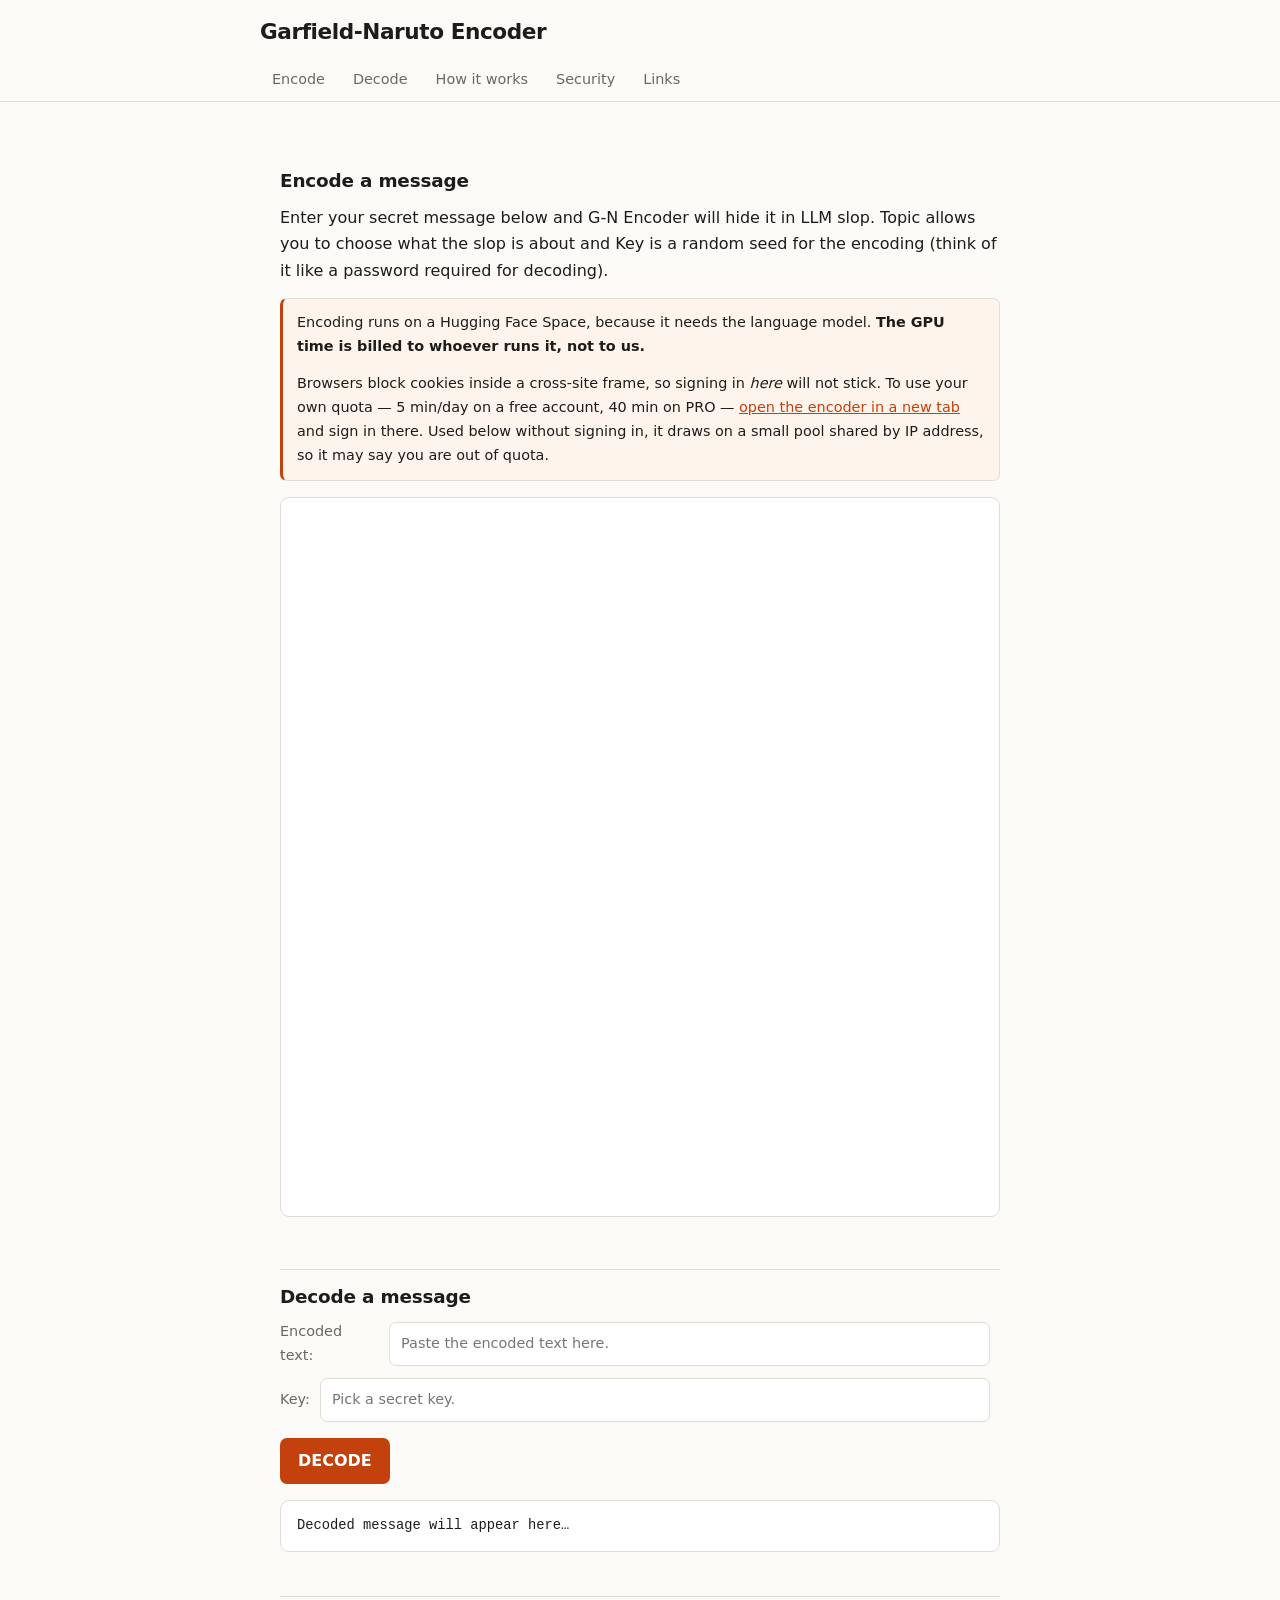
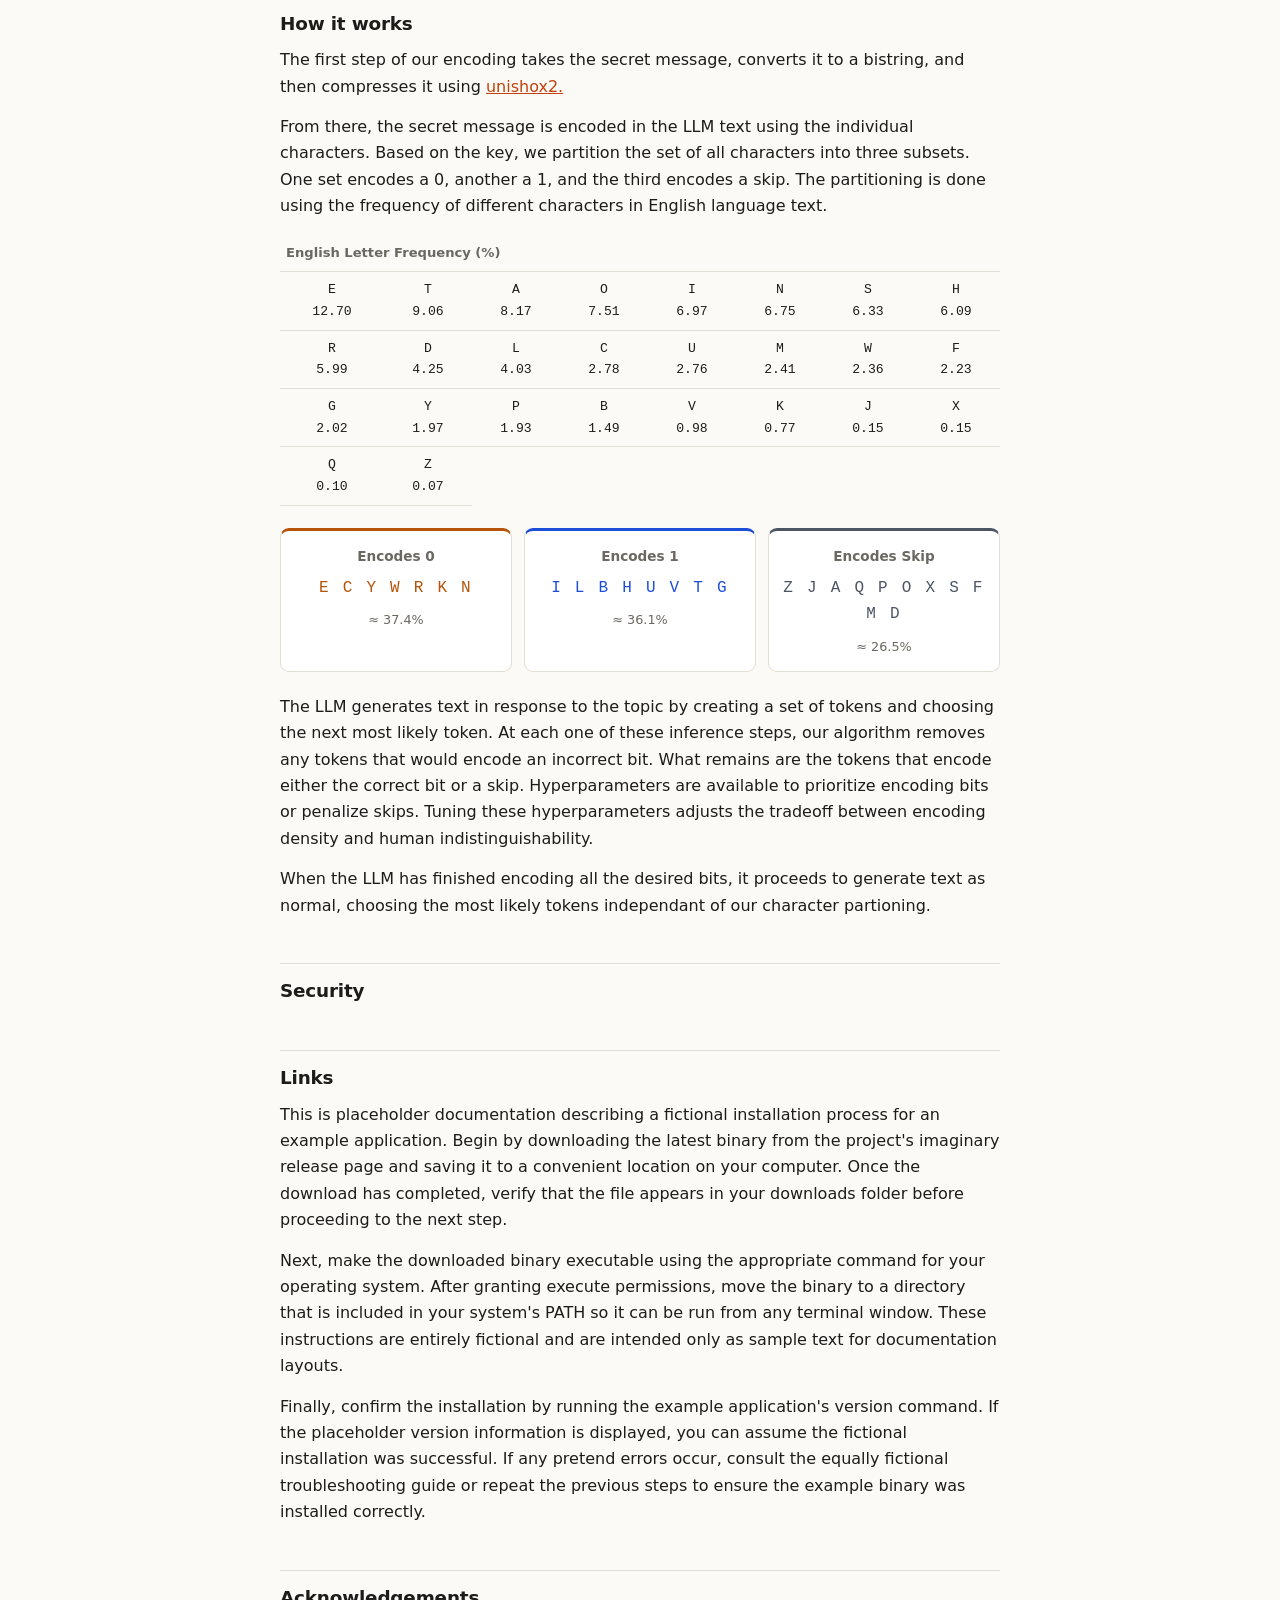
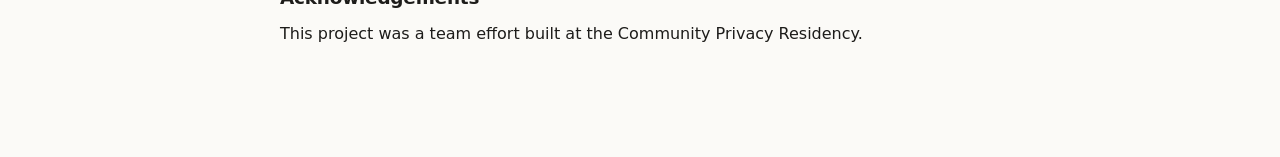
==== index.html @ d8574331 "Make the website deployable as a static site The encode form drove a local helper server on localhos" ====
<!DOCTYPE html>
<html lang="en">
<head>
<meta charset="UTF-8">
<title>Garfield-Naruto Encoder</title>
<link rel="stylesheet" href="style.css">
</head>
<body>

  <div class="fixed-top">
  <h1>Garfield-Naruto Encoder</h1>
  <div class="select-bar">
    <a class="selection" href="index.html#encode_section">Encode</a>
    <a class="selection" href="index.html#decode_section">Decode</a>
    <a class="selection" href="index.html#how_it_works_section">How it works</a>
    <a class="selection" href="index.html#security_section">Security</a>
    <a class="selection" href="index.html#download_section">Links</a>
  </div>
</div>

  <div class="content-column">

    <h2 id="encode_section">Encode a message</h2>
    <p>Enter your secret message below and G-N Encoder will hide it in LLM slop. Topic allows you to choose what the slop is about and Key is a random seed for the encoding (think of it like a password required for decoding).</p>

    <div class="callout">
      <p>Encoding runs on a Hugging&nbsp;Face Space, because it needs the language
      model. <strong>The GPU time is billed to whoever runs it, not to us.</strong></p>
      <p>Browsers block cookies inside a cross-site frame, so signing in <em>here</em>
      will not stick. To use your own quota —&nbsp;5&nbsp;min/day on a free account,
      40&nbsp;min on PRO —&nbsp;<a href="https://huggingface.co/spaces/infiniteviolets/gn-encoder"
      target="_blank" rel="noopener">open the encoder in a new tab</a> and sign in
      there. Used below without signing in, it draws on a small pool shared by IP
      address, so it may say you are out of quota.</p>
    </div>

    <iframe class="space-embed"
            src="https://infiniteviolets-gn-encoder.hf.space"
            title="Garfield-Naruto Encoder"
            frameborder="0"
            allow="clipboard-write"></iframe>

    <h2 id="decode_section">Decode a message</h2>

      <p class="input_label">Encoded text:<input type="text" size=75 placeholder="Paste the encoded text here." id="fencoded" name="Encoded"><br></p>
      <p class="input_label">Key:<input type="text" placeholder="Pick a secret key." id="fdecodekey" name="DecodeKey"><br></p>
    <div class="button_holder">
    <button id="decodeBtn">DECODE</button>
    </div>

    <pre id="decodeOutput">Decoded message will appear here…</pre>

    <h2 id="how_it_works_section">How it works</h2>
    <p>The first step of our encoding takes the secret message, converts it to a bistring, and then compresses it using <a href="https://pypi.org/project/unishox2-py3/">unishox2.</a></p>

    <p>From there, the secret message is encoded in the LLM text using the individual characters. Based on the key, we partition the set of all characters into three subsets. One set encodes a 0, another a 1, and the third encodes a skip. The partitioning is done using the frequency of different characters in English language text.</p>
    <div class="table_holder">
    <table>
    <thead>
        <tr>
            <th colspan="8">English Letter Frequency (%)</th>
        </tr>
    </thead>
    <tbody>
        <tr>
            <td>E<br>12.70</td>
            <td>T<br>9.06</td>
            <td>A<br>8.17</td>
            <td>O<br>7.51</td>
            <td>I<br>6.97</td>
            <td>N<br>6.75</td>
            <td>S<br>6.33</td>
            <td>H<br>6.09</td>
        </tr>
        <tr>
            <td>R<br>5.99</td>
            <td>D<br>4.25</td>
            <td>L<br>4.03</td>
            <td>C<br>2.78</td>
            <td>U<br>2.76</td>
            <td>M<br>2.41</td>
            <td>W<br>2.36</td>
            <td>F<br>2.23</td>
        </tr>
        <tr>
            <td>G<br>2.02</td>
            <td>Y<br>1.97</td>
            <td>P<br>1.93</td>
            <td>B<br>1.49</td>
            <td>V<br>0.98</td>
            <td>K<br>0.77</td>
            <td>J<br>0.15</td>
            <td>X<br>0.15</td>
        </tr>
        <tr>
            <td>Q<br>0.10</td>
            <td>Z<br>0.07</td>
            <td></td>
            <td></td>
            <td></td>
            <td></td>
            <td></td>
            <td></td>
        </tr>
    </tbody>
</table>
</div>

<p></p>
<p></p>
<p></p>

<div class="partitions">
    <div class="group group1">
        <h3>Encodes 0</h3>
        <div class="letters">E C Y W R K N</div>
        <div class="prob">≈ 37.4%</div>
    </div>

    <div class="group group2">
        <h3>Encodes 1</h3>
        <div class="letters">I L B H U V T G</div>
        <div class="prob">≈ 36.1%</div>
    </div>

    <div class="group group3">
        <h3>Encodes Skip</h3>
        <div class="letters">Z J A Q P O X S F M D</div>
        <div class="prob">≈ 26.5%</div>
    </div>
</div>

    <p>The LLM generates text in response to the topic by creating a set of tokens and choosing the next most likely token. At each one of these inference steps, our algorithm removes any tokens that would encode an incorrect bit. What remains are the tokens that encode either the correct bit or a skip. Hyperparameters are available to prioritize encoding bits or penalize skips. Tuning these hyperparameters adjusts the tradeoff between encoding density and human indistinguishability.</p>

    <p>When the LLM has finished encoding all the desired bits, it proceeds to generate text as normal, choosing the most likely tokens independant of our character partioning.</p>

    <h2 id="security_section">Security</h2>
    
    <h2 id="download_section">Links</h2>

    <p>This is placeholder documentation describing a fictional installation process for an example application. Begin by downloading the latest binary from the project's imaginary release page and saving it to a convenient location on your computer. Once the download has completed, verify that the file appears in your downloads folder before proceeding to the next step.</p>

    <p>Next, make the downloaded binary executable using the appropriate command for your operating system. After granting execute permissions, move the binary to a directory that is included in your system's PATH so it can be run from any terminal window. These instructions are entirely fictional and are intended only as sample text for documentation layouts.</p>

    <p>Finally, confirm the installation by running the example application's version command. If the placeholder version information is displayed, you can assume the fictional installation was successful. If any pretend errors occur, consult the equally fictional troubleshooting guide or repeat the previous steps to ensure the example binary was installed correctly.</p>

    <h2>Acknowledgements</h2>

    <p>This project was a team effort built at the Community Privacy Residency.</p>

  </div>
  <!-- unishox2.js is a classic script: it only assigns to module.exports when one
       exists, so in the browser its functions land on window, where script.js
       picks them up. script.js is a module so it can import from decode.js. -->
  <script src="unishox2.js"></script>
  <script src="script.js"></script>


</body>
</html>
---- style.css ----
/* Garfield-Naruto Encoder — the page is served as a static site, so this file
   is the whole design. No build step, no framework. */

:root {
  --bg: #fbfaf7;
  --fg: #1d1c1a;
  --muted: #6b6862;
  --rule: #e2ded6;
  --card: #ffffff;
  --accent: #c2410c;          /* the encoder's yellow/red gradient, muted */
  --accent-soft: #fff4ec;
  --bit0: #b45309;
  --bit1: #1d4ed8;
  --skip: #4b5563;
  --mono: ui-monospace, SFMono-Regular, Menlo, Consolas, monospace;
}

@media (prefers-color-scheme: dark) {
  :root {
    --bg: #171614; --fg: #ece9e3; --muted: #9c978e; --rule: #33302b;
    --card: #201e1b; --accent: #fb923c; --accent-soft: #2a211a;
    --bit0: #fbbf24; --bit1: #93c5fd; --skip: #9ca3af;
  }
}

* { box-sizing: border-box; }

body {
  margin: 0;
  background: var(--bg);
  color: var(--fg);
  font: 16px/1.65 ui-sans-serif, system-ui, -apple-system, "Segoe UI", Helvetica, sans-serif;
  -webkit-font-smoothing: antialiased;
}

/* ---- header ------------------------------------------------------------- */
.fixed-top {
  position: sticky; top: 0; z-index: 10;
  background: color-mix(in srgb, var(--bg) 92%, transparent);
  backdrop-filter: blur(8px);
  border-bottom: 1px solid var(--rule);
  padding: 14px 20px 0;
}
.fixed-top h1 {
  margin: 0 auto; max-width: 760px;
  font-size: 1.35rem; letter-spacing: -0.02em;
}
.select-bar {
  max-width: 760px; margin: 10px auto 0;
  display: flex; flex-wrap: wrap; gap: 4px;
}
.selection {
  color: var(--muted); text-decoration: none;
  font-size: 0.9rem; padding: 8px 12px;
  border-bottom: 2px solid transparent;
}
.selection:hover { color: var(--fg); border-bottom-color: var(--accent); }

/* ---- layout ------------------------------------------------------------- */
.content-column {
  max-width: 760px;
  margin: 0 auto;
  padding: 8px 20px 96px;
}
h2 {
  margin: 44px 0 8px;
  font-size: 1.15rem; letter-spacing: -0.01em;
  padding-top: 12px; border-top: 1px solid var(--rule);
}
h2:first-of-type { border-top: 0; }
p { margin: 0 0 14px; }
a { color: var(--accent); }
code {
  font-family: var(--mono); font-size: 0.88em;
  background: var(--accent-soft); padding: 1px 5px; border-radius: 4px;
}

/* ---- forms -------------------------------------------------------------- */
.input_label {
  display: flex; align-items: center; gap: 10px;
  margin: 0 0 10px;
  font-size: 0.9rem; color: var(--muted);
}
.input_label input {
  flex: 1 1 auto; min-width: 0;
  font: inherit; color: var(--fg);
  background: var(--card);
  border: 1px solid var(--rule); border-radius: 7px;
  padding: 9px 11px;
}
.input_label input[type="number"] { flex: 0 0 90px; }
.input_label input:focus {
  outline: none; border-color: var(--accent);
  box-shadow: 0 0 0 3px var(--accent-soft);
}

.button_holder { display: flex; gap: 10px; margin: 16px 0; }
button {
  font: inherit; font-weight: 550;
  color: #fff; background: var(--accent);
  border: 0; border-radius: 7px; padding: 10px 18px;
  cursor: pointer;
}
button:hover:not(:disabled) { filter: brightness(1.08); }
button:disabled { opacity: 0.45; cursor: not-allowed; }

.status { font-size: 0.83rem; color: var(--muted); }

pre {
  background: var(--card);
  border: 1px solid var(--rule); border-radius: 9px;
  padding: 14px 16px; margin: 0 0 8px;
  font-family: var(--mono); font-size: 0.86rem; line-height: 1.6;
  white-space: pre-wrap; word-break: break-word;
  min-height: 3.5em;
}

/* ---- embedded Space ----------------------------------------------------- */
.space-embed {
  width: 100%; height: 720px;
  border: 1px solid var(--rule); border-radius: 9px;
  background: var(--card);
}
.callout {
  background: var(--accent-soft);
  border: 1px solid var(--rule);
  border-left: 3px solid var(--accent);
  border-radius: 7px;
  padding: 12px 14px; margin: 0 0 16px;
  font-size: 0.9rem;
}
.callout p:last-child { margin-bottom: 0; }

/* ---- letter frequency table --------------------------------------------- */
.table_holder { overflow-x: auto; margin: 0 0 22px; }
table { border-collapse: collapse; width: 100%; font-size: 0.82rem; }
th {
  text-align: left; font-weight: 600; color: var(--muted);
  padding: 8px 6px; border-bottom: 1px solid var(--rule);
}
td {
  padding: 7px 6px; text-align: center;
  border-bottom: 1px solid var(--rule);
  font-family: var(--mono);
}
td:empty { border-bottom: 0; }

/* ---- the three keyed buckets -------------------------------------------- */
.partitions {
  display: grid; gap: 12px; margin: 0 0 22px;
  grid-template-columns: repeat(auto-fit, minmax(190px, 1fr));
}
.group {
  background: var(--card);
  border: 1px solid var(--rule); border-radius: 9px;
  padding: 14px; text-align: center;
}
.group h3 { margin: 0 0 8px; font-size: 0.85rem; color: var(--muted); font-weight: 600; }
.letters { font-family: var(--mono); font-size: 1rem; letter-spacing: 0.14em; }
.prob { margin-top: 8px; font-size: 0.8rem; color: var(--muted); }
.group1 { border-top: 3px solid var(--bit0); }
.group2 { border-top: 3px solid var(--bit1); }
.group3 { border-top: 3px solid var(--skip); }
.group1 .letters { color: var(--bit0); }
.group2 .letters { color: var(--bit1); }
.group3 .letters { color: var(--skip); }

@media (max-width: 620px) {
  .input_label { flex-direction: column; align-items: stretch; gap: 5px; }
  .space-embed { height: 640px; }
}
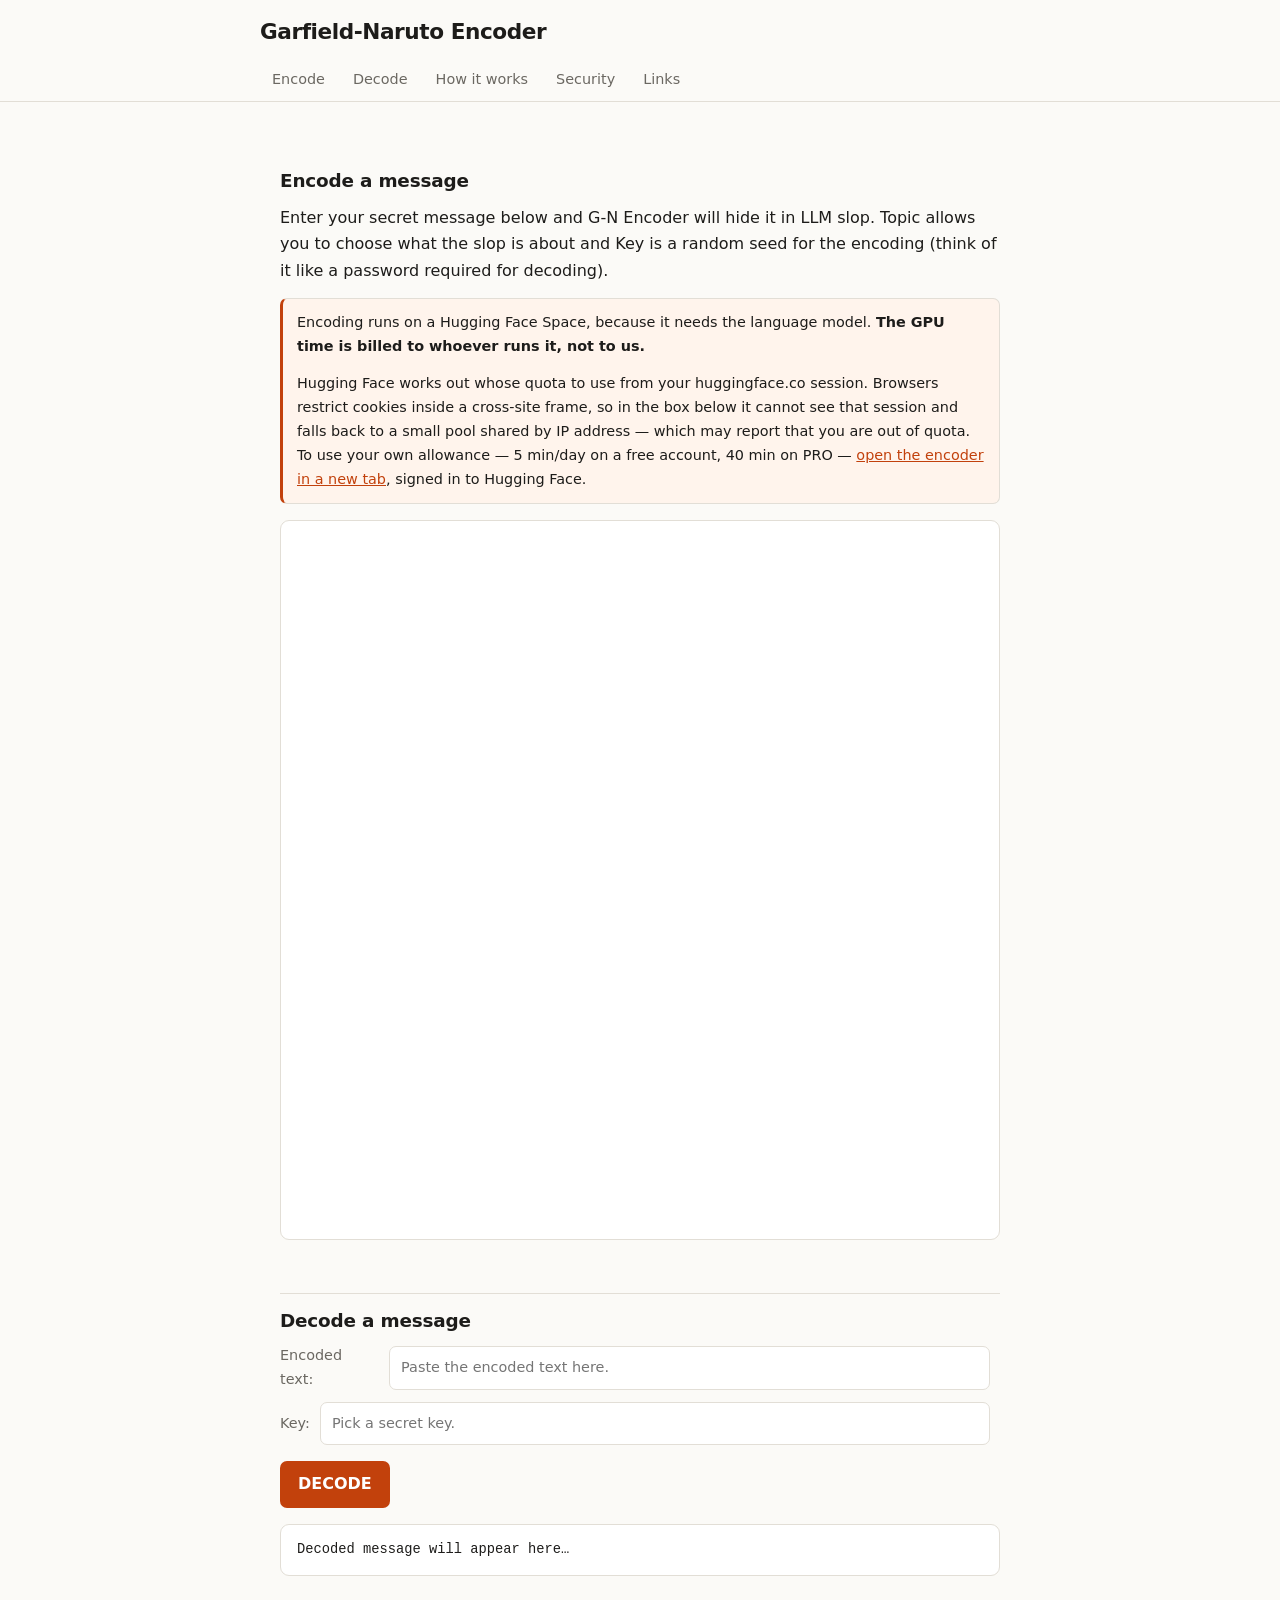
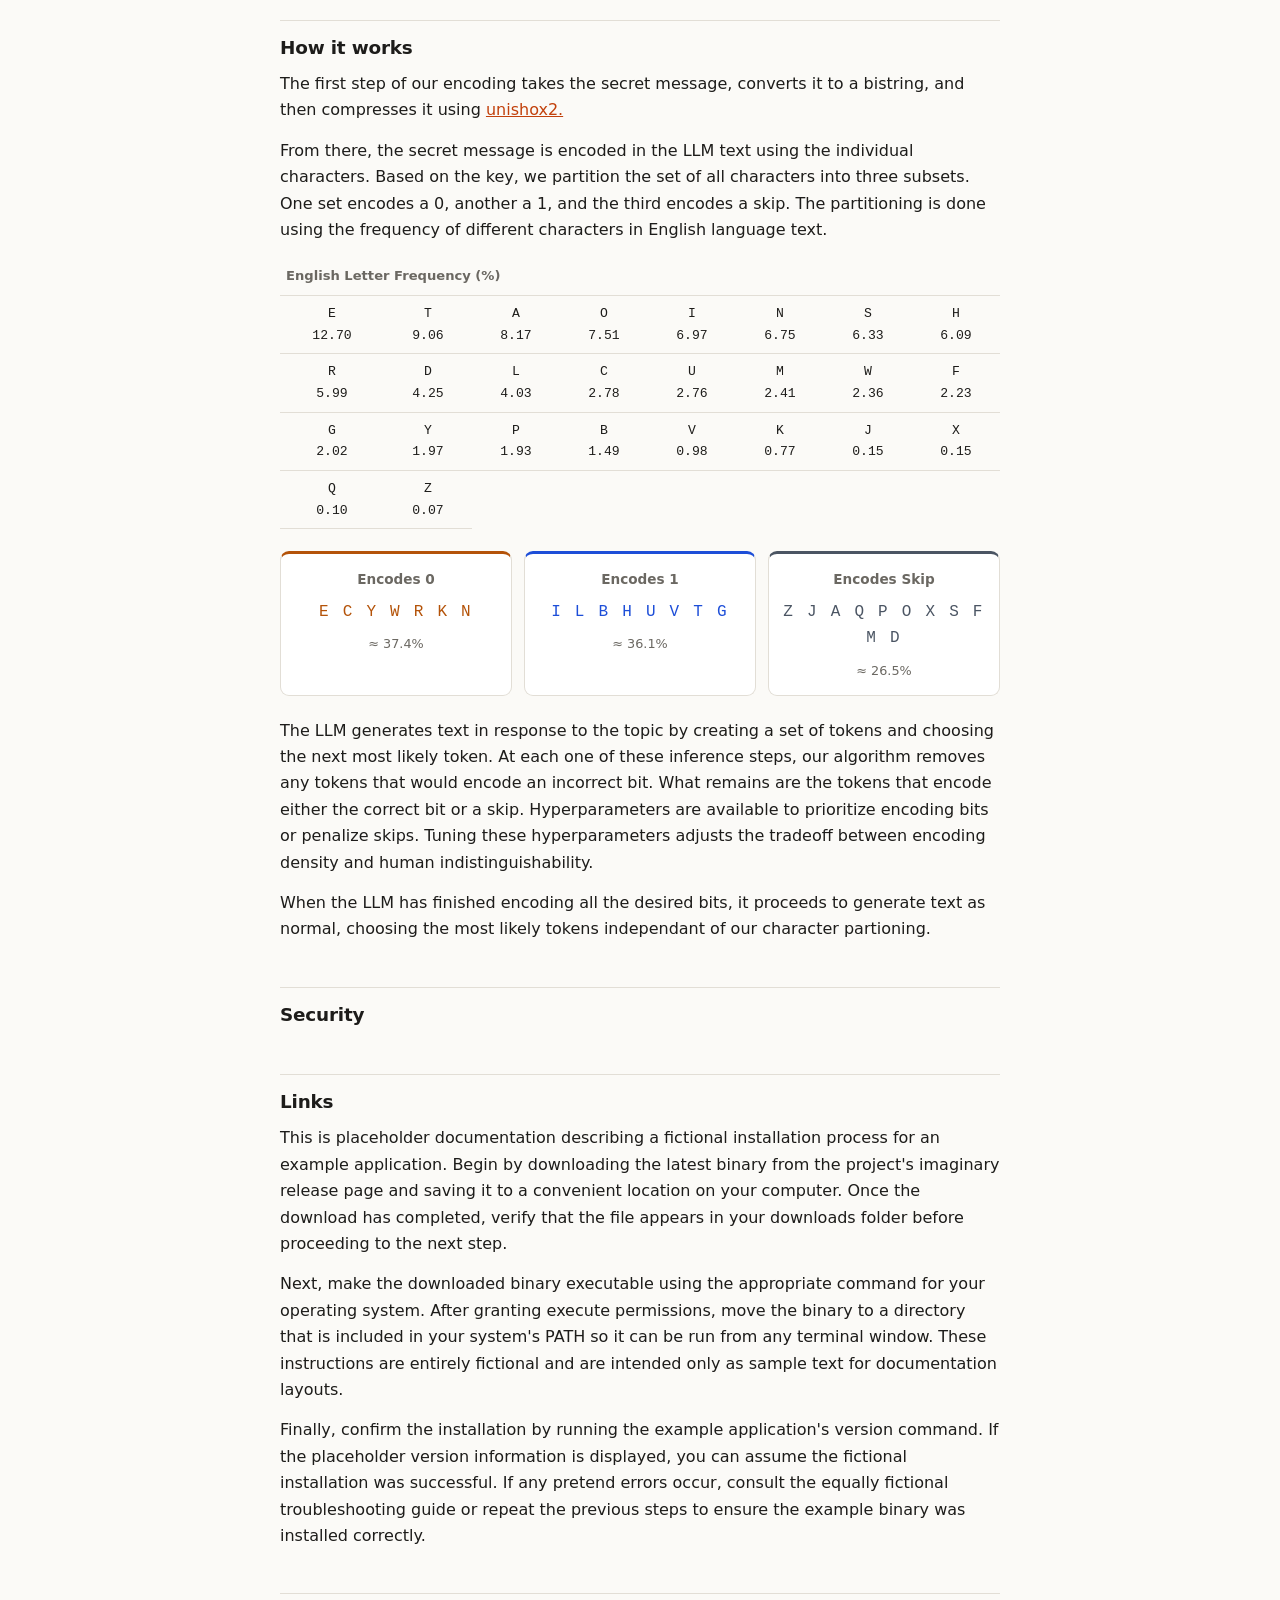
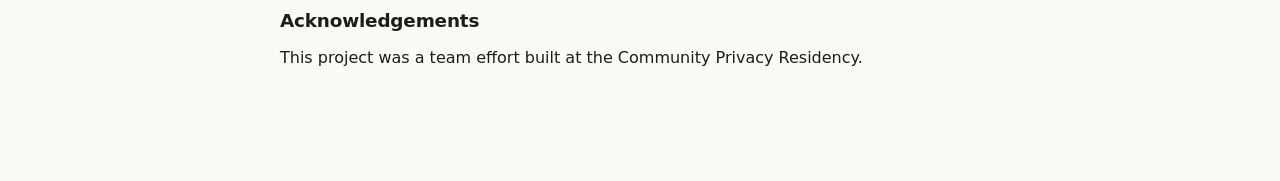
==== commit 43c62f1c: "Drop the Space's sign-in button, and correct what it was claiming ZeroGPU works out whose quota to s" ====
--- a/index.html
+++ b/index.html
@@ -26,12 +26,14 @@
     <div class="callout">
       <p>Encoding runs on a Hugging&nbsp;Face Space, because it needs the language
       model. <strong>The GPU time is billed to whoever runs it, not to us.</strong></p>
-      <p>Browsers block cookies inside a cross-site frame, so signing in <em>here</em>
-      will not stick. To use your own quota —&nbsp;5&nbsp;min/day on a free account,
+      <p>Hugging&nbsp;Face works out whose quota to use from your
+      huggingface.co session. Browsers restrict cookies inside a cross-site
+      frame, so in the box below it cannot see that session and falls back to a
+      small pool shared by IP address —&nbsp;which may report that you are out of
+      quota. To use your own allowance —&nbsp;5&nbsp;min/day on a free account,
       40&nbsp;min on PRO —&nbsp;<a href="https://huggingface.co/spaces/infiniteviolets/gn-encoder"
-      target="_blank" rel="noopener">open the encoder in a new tab</a> and sign in
-      there. Used below without signing in, it draws on a small pool shared by IP
-      address, so it may say you are out of quota.</p>
+      target="_blank" rel="noopener">open the encoder in a new tab</a>, signed in
+      to Hugging&nbsp;Face.</p>
     </div>
 
     <iframe class="space-embed"
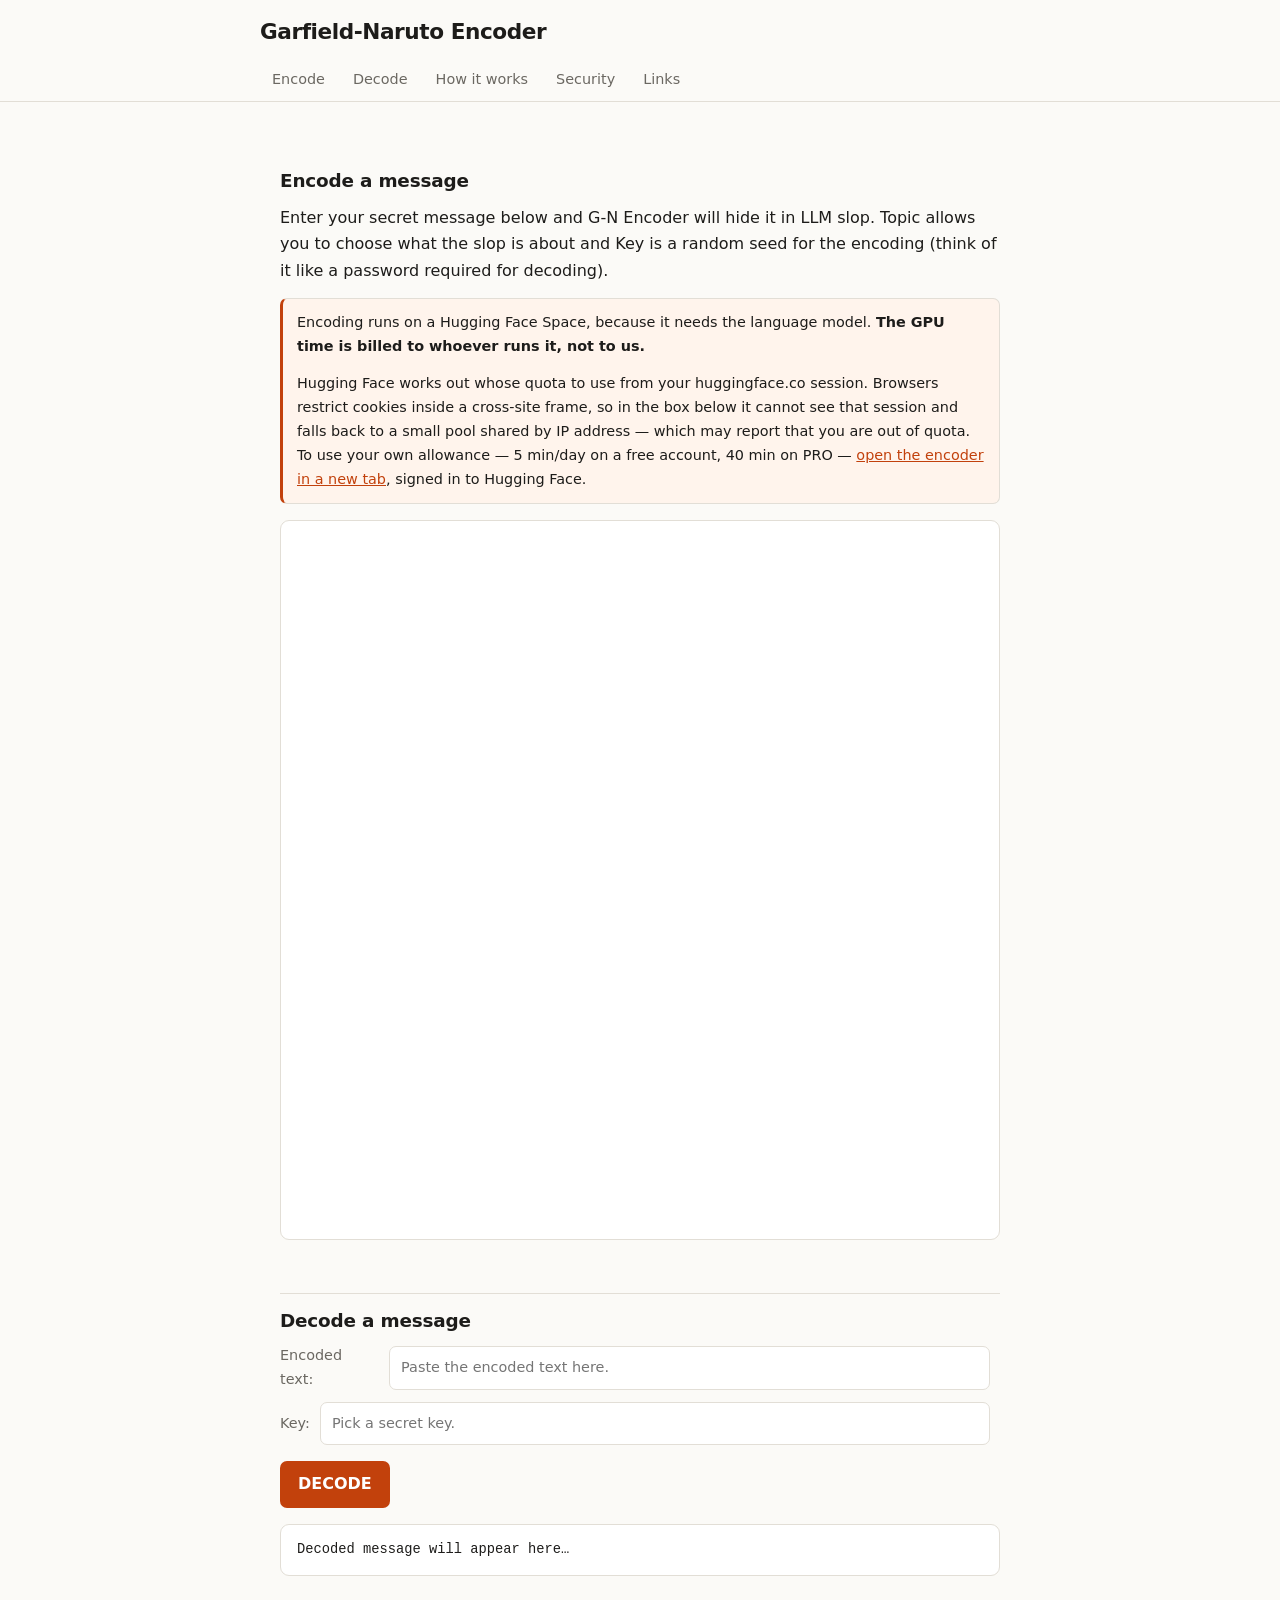
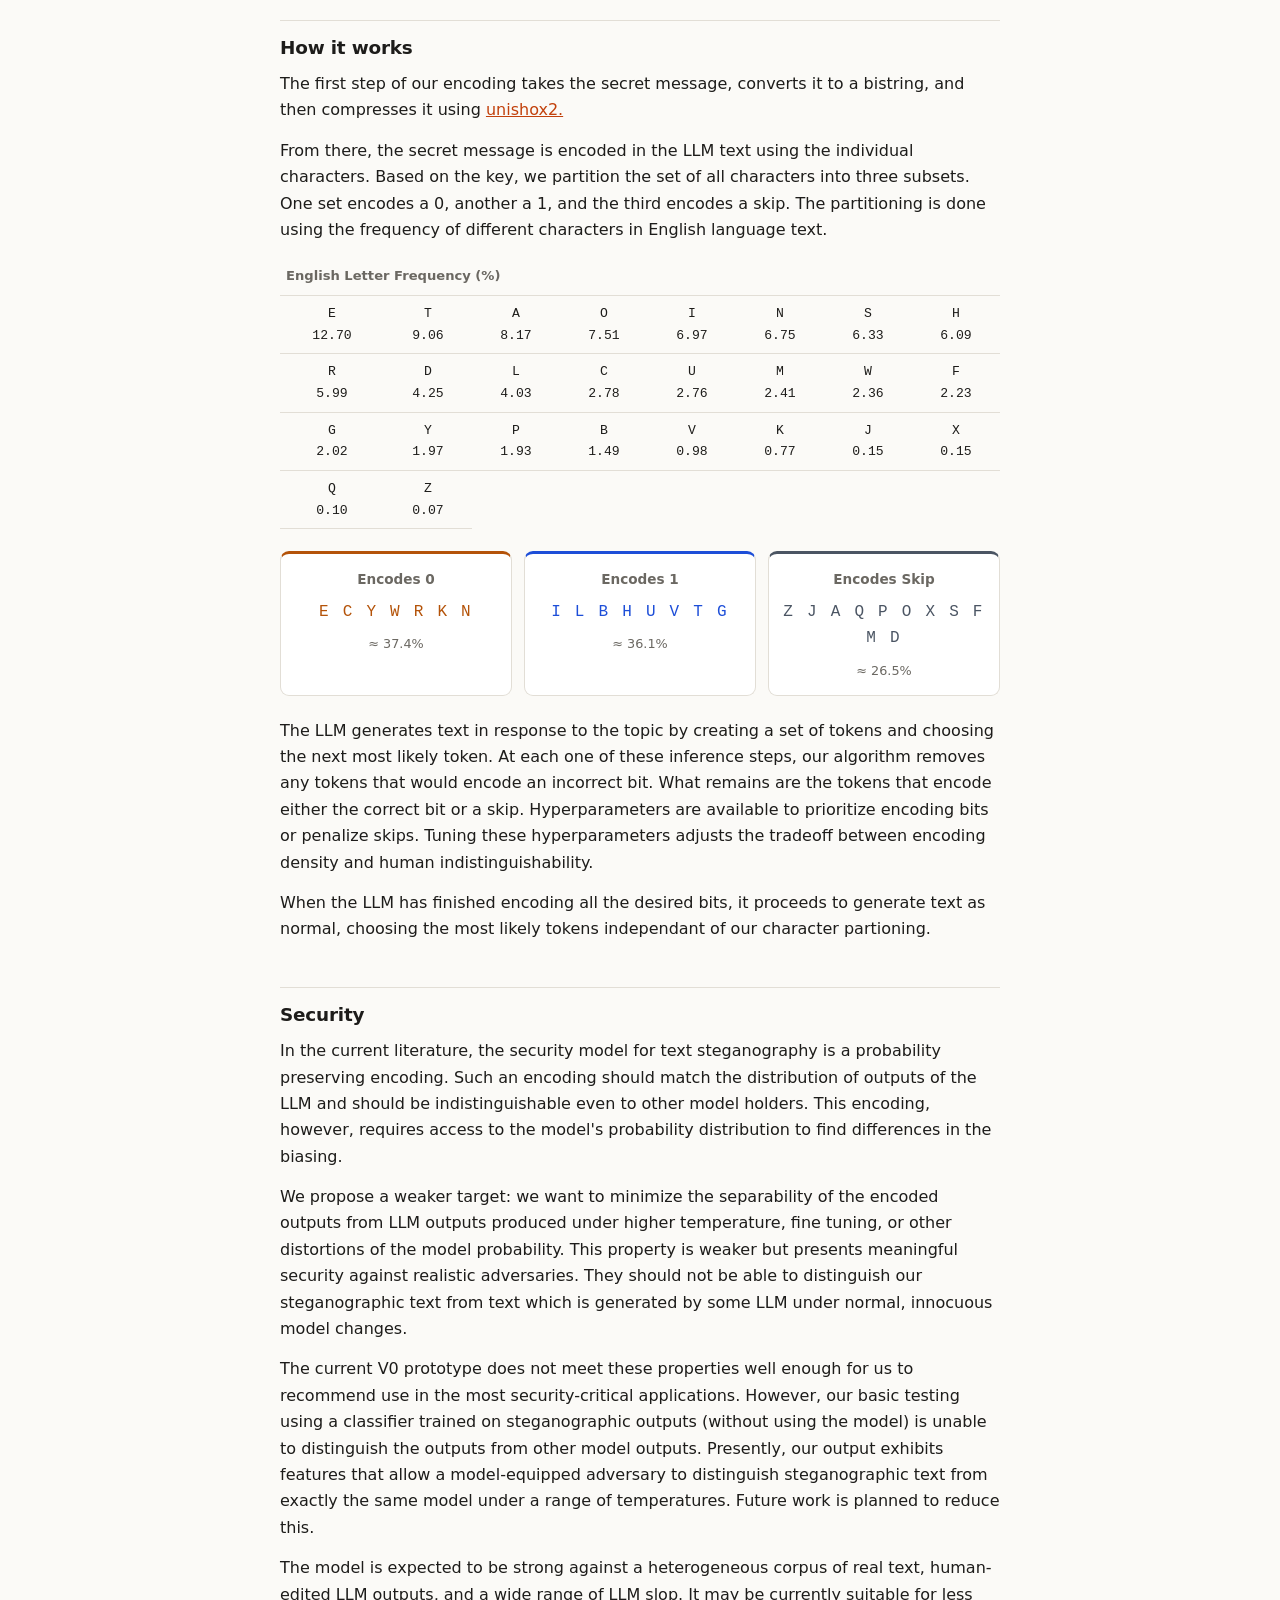
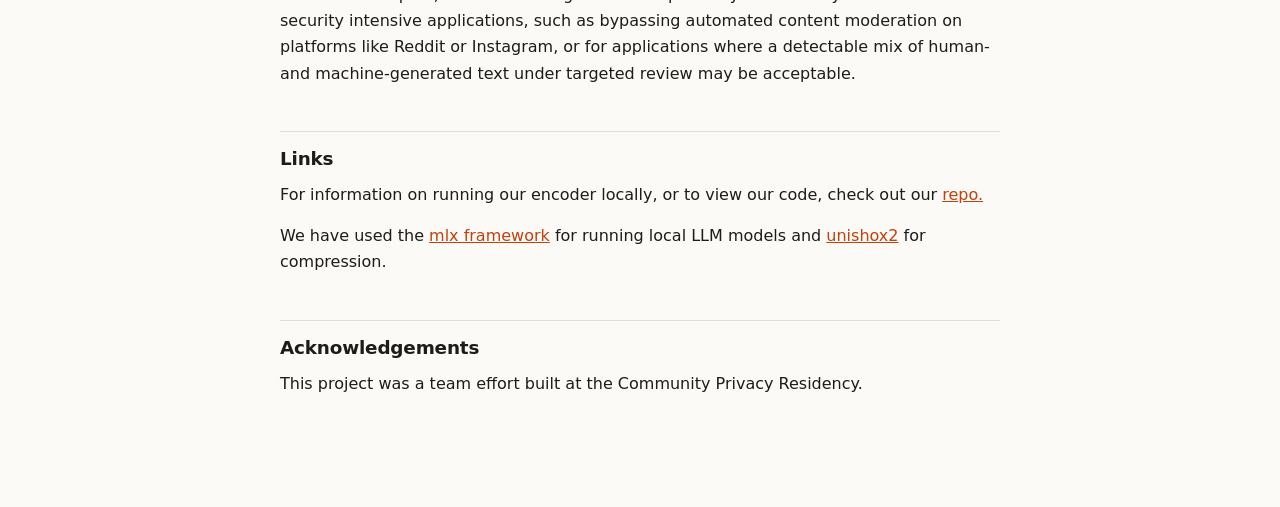
==== commit 9bf5485c: "Update index.html" ====
--- a/index.html
+++ b/index.html
@@ -41,6 +41,24 @@
             title="Garfield-Naruto Encoder"
             frameborder="0"
             allow="clipboard-write"></iframe>
+
+    <div id="localEncode" hidden>
+      <h3>Run it locally instead</h3>
+      <p class="status">The local helper (<code>server.js</code>) is running, so
+      you can encode on this machine with your own model rather than the hosted
+      one. This block stays hidden when the helper is not reachable, which is why
+      the deployed site never shows it.</p>
+      <p class="input_label">Message:<input type="text" size=75 placeholder="Enter your secret message here." id="fbitstream" name="Bitstream"><br></p>
+      <p class="input_label">Topic: <input type="text" size=50 placeholder="Choose a topic for the LLM slop." id="ftopic" name="Topic"><br></p>
+      <p class="input_label">Key:<input type="text" placeholder="Pick a secret key." id="fencodekey" name="Key"><br></p>
+      <p class="input_label">Attempts<input type="number" id="fattempts" value="6" name="Attempts" min="1" max="10"></p>
+      <div class="button_holder">
+        <button id="startBtn">Begin Encoding</button>
+        <button id="stopBtn" disabled>Stop</button>
+      </div>
+      <p class="status" id="statusText"></p>
+      <pre id="output">Output will stream here…</pre>
+    </div>
 
     <h2 id="decode_section">Decode a message</h2>
 
@@ -137,15 +155,20 @@
     <p>When the LLM has finished encoding all the desired bits, it proceeds to generate text as normal, choosing the most likely tokens independant of our character partioning.</p>
 
     <h2 id="security_section">Security</h2>
+
+    <p>In the current literature, the security model for text steganography is a probability preserving encoding. Such an encoding should match the distribution of outputs of the LLM and should be indistinguishable even to other model holders. This encoding, however, requires access to the model's probability distribution to find differences in the biasing.</p>
+
+    <p>We propose a weaker target: we want to minimize the separability of the encoded outputs from LLM outputs produced under higher temperature, fine tuning, or other distortions of the model probability. This property is weaker but presents meaningful security against realistic adversaries. They should not be able to distinguish our steganographic text from text which is generated by some LLM under normal, innocuous model changes.</p>
+
+    <p>The current V0 prototype does not meet these properties well enough for us to recommend use in the most security-critical applications. However, our basic testing using a classifier trained on steganographic outputs (without using the model) is unable to distinguish the outputs from other model outputs. Presently, our output exhibits features that allow a model-equipped adversary to distinguish steganographic text from exactly the same model under a range of temperatures. Future work is planned to reduce this.</p>
+
+    <p>The model is expected to be strong against a heterogeneous corpus of real text, human-edited LLM outputs, and a wide range of LLM slop. It may be currently suitable for less security intensive applications, such as bypassing automated content moderation on platforms like Reddit or Instagram, or for applications where a detectable mix of human- and machine-generated text under targeted review may be acceptable.</p>
     
     <h2 id="download_section">Links</h2>
 
-    <p>This is placeholder documentation describing a fictional installation process for an example application. Begin by downloading the latest binary from the project's imaginary release page and saving it to a convenient location on your computer. Once the download has completed, verify that the file appears in your downloads folder before proceeding to the next step.</p>
-
-    <p>Next, make the downloaded binary executable using the appropriate command for your operating system. After granting execute permissions, move the binary to a directory that is included in your system's PATH so it can be run from any terminal window. These instructions are entirely fictional and are intended only as sample text for documentation layouts.</p>
-
-    <p>Finally, confirm the installation by running the example application's version command. If the placeholder version information is displayed, you can assume the fictional installation was successful. If any pretend errors occur, consult the equally fictional troubleshooting guide or repeat the previous steps to ensure the example binary was installed correctly.</p>
-
+    <p>For information on running our encoder locally, or to view our code, check out our <a href="https://github.com/hashbron/garfield-naruto/tree/main">repo.</a></p>
+    <p>We have used the <a href="https://github.com/ml-explore/mlx">mlx framework</a> for running local LLM models and <a href="https://pypi.org/project/unishox2-py3/">unishox2</a> for compression.
+    
     <h2>Acknowledgements</h2>
 
     <p>This project was a team effort built at the Community Privacy Residency.</p>
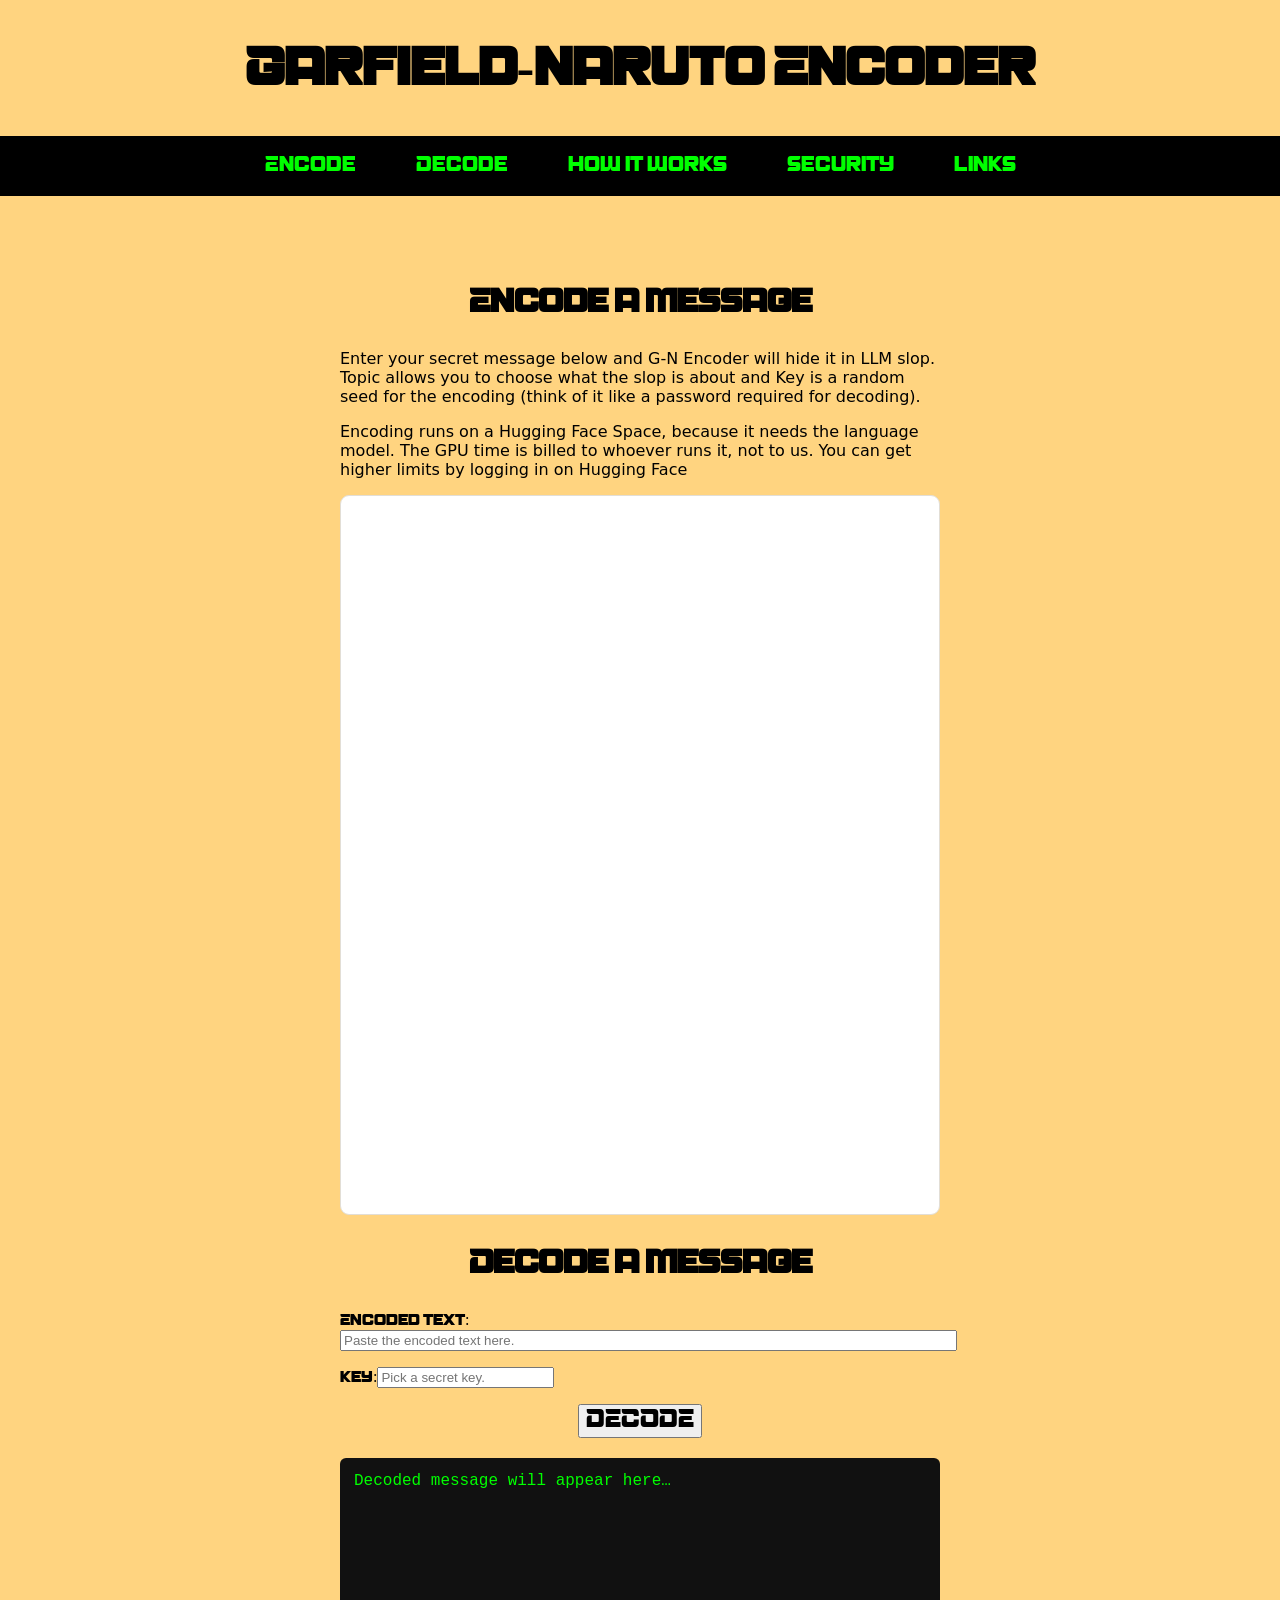
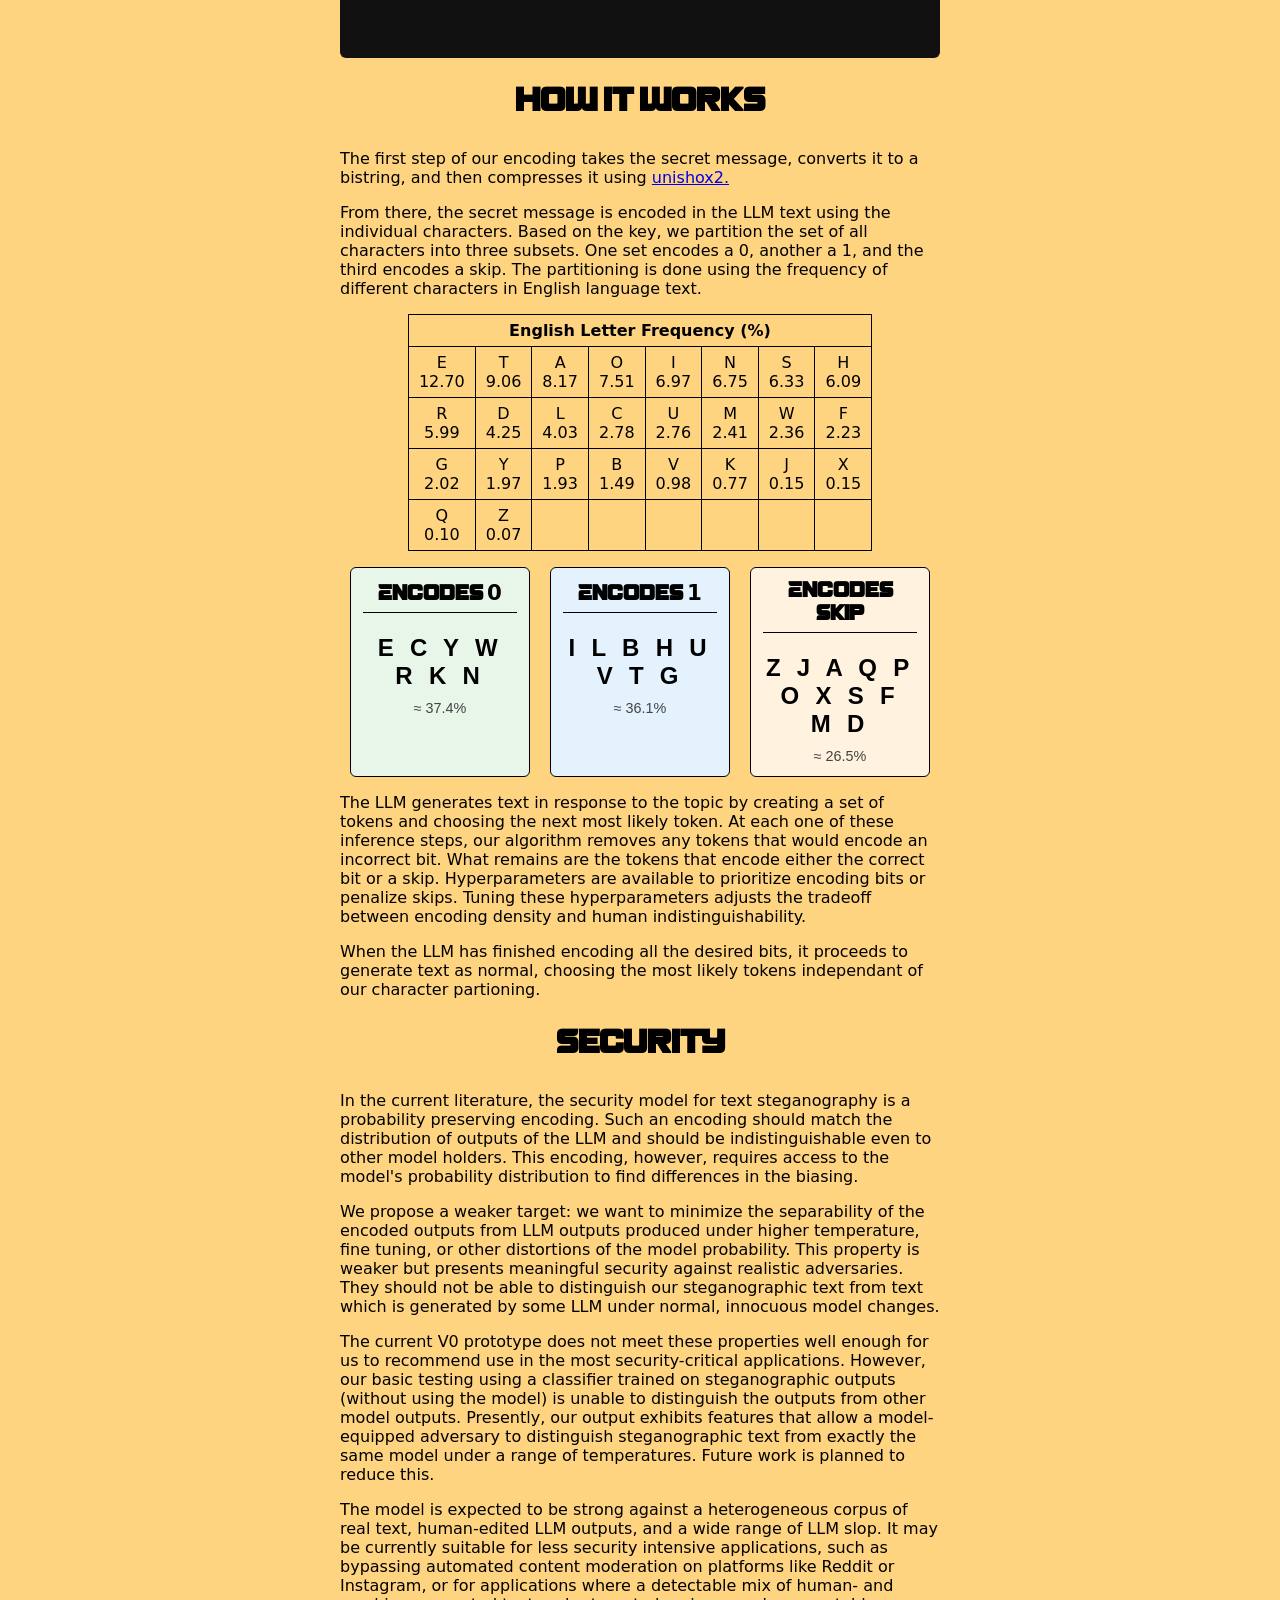
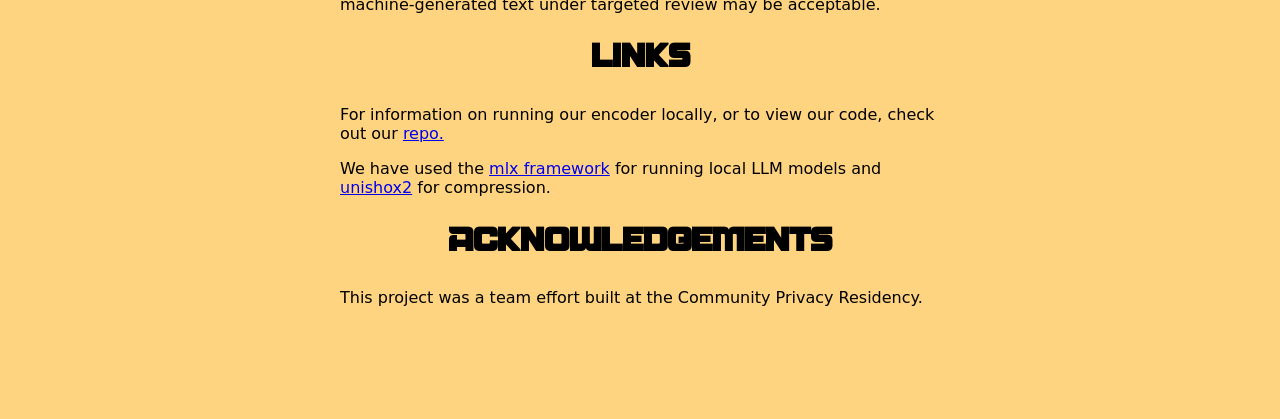
==== commit 76e0d66d: "remove claude box" ====
--- a/index.html
+++ b/index.html
@@ -23,18 +23,8 @@
     <h2 id="encode_section">Encode a message</h2>
     <p>Enter your secret message below and G-N Encoder will hide it in LLM slop. Topic allows you to choose what the slop is about and Key is a random seed for the encoding (think of it like a password required for decoding).</p>
 
-    <div class="callout">
-      <p>Encoding runs on a Hugging&nbsp;Face Space, because it needs the language
-      model. <strong>The GPU time is billed to whoever runs it, not to us.</strong></p>
-      <p>Hugging&nbsp;Face works out whose quota to use from your
-      huggingface.co session. Browsers restrict cookies inside a cross-site
-      frame, so in the box below it cannot see that session and falls back to a
-      small pool shared by IP address —&nbsp;which may report that you are out of
-      quota. To use your own allowance —&nbsp;5&nbsp;min/day on a free account,
-      40&nbsp;min on PRO —&nbsp;<a href="https://huggingface.co/spaces/infiniteviolets/gn-encoder"
-      target="_blank" rel="noopener">open the encoder in a new tab</a>, signed in
-      to Hugging&nbsp;Face.</p>
-    </div>
+    <p>Encoding runs on a Hugging&nbsp;Face Space, because it needs the language
+      model. The GPU time is billed to whoever runs it, not to us. You can get higher limits by logging in on Hugging&nbsp;Face</p>
 
     <iframe class="space-embed"
             src="https://infiniteviolets-gn-encoder.hf.space"
--- a/style.css
+++ b/style.css
@@ -25,16 +25,45 @@
 
 * { box-sizing: border-box; }
 
+html {
+    scroll-behavior: smooth;
+    scroll-padding: 220px;
+}
+
+@font-face {
+    font-family: 'BlackOpsOne';
+    src: url('/fonts/Forega-Sport-DEMO-Regular.ttf.woff') format("woff");
+    /*font-weight: 100;*/
+    font-style: normal;
+    font-display: swap;
+  }
+
+  @font-face {
+  font-family: 'Forega-Sport-DEMO-Regular';
+    src:  url('fonts/Forega-Sport-DEMO-Regular.ttf.woff') format('woff'),
+    url('fonts/Forega-Sport-DEMO-Regular.ttf.svg#Forega-Sport-DEMO-Regular') format('svg'),
+    url('fonts/Forega-Sport-DEMO-Regular.ttf.eot'),
+    url('fonts/Forega-Sport-DEMO-Regular.eot?#iefix') format('embedded-opentype'); 
+    font-weight: normal;
+    font-style: normal;
+}
+
 body {
-  margin: 0;
+  /*margin: 0;*/
   background: var(--bg);
   color: var(--fg);
-  font: 16px/1.65 ui-sans-serif, system-ui, -apple-system, "Segoe UI", Helvetica, sans-serif;
+  /*font: 16px/1.65 ui-sans-serif, system-ui, -apple-system, "Segoe UI", Helvetica, sans-serif;*/
   -webkit-font-smoothing: antialiased;
+
+  font-family: system-ui, sans-serif;
+  /*color: #222;*/
+  color: black;
+  background-color: #ffd480;
+  margin: 0px;
 }
 
 /* ---- header ------------------------------------------------------------- */
-.fixed-top {
+/*.fixed-top {
   position: sticky; top: 0; z-index: 10;
   background: color-mix(in srgb, var(--bg) 92%, transparent);
   backdrop-filter: blur(8px);
@@ -54,29 +83,215 @@
   font-size: 0.9rem; padding: 8px 12px;
   border-bottom: 2px solid transparent;
 }
-.selection:hover { color: var(--fg); border-bottom-color: var(--accent); }
+.selection:hover { color: var(--fg); border-bottom-color: var(--accent); }*/
 
 /* ---- layout ------------------------------------------------------------- */
+
+
+h1 {
+    color: black; 
+    /*#0f0;*/
+    font-family: 'Forega-Sport-DEMO-Regular';
+    font-size: 40pt;
+    text-align: center;
+}
+
+h2 {
+  color: black; 
+    /*#0f0;*/
+    font-family: "Forega-Sport-DEMO-Regular", system-ui;
+    font-size: 25pt;
+    text-align: center;
+
+}
+
+h3 {
+  color: black; 
+    /*#0f0;*/
+    font-family: "Forega-Sport-DEMO-Regular", system-ui;
+    font-size: 16pt;
+    text-align: center;
+
+}
+
 .content-column {
   max-width: 760px;
   margin: 0 auto;
   padding: 8px 20px 96px;
 }
-h2 {
+
+.fixed-top {
+  position: fixed;
+  top: 0;
+  left: 0;
+  width: 100%;
+  z-index: 1000;
+  background-color: #ffd480;
+}
+
+  }
+  button {
+    font-family: "Forega-Sport-DEMO-Regular", system-ui;
+    padding: 10px 18px;
+    border-radius: 6px;
+    border: 1px solid #333;
+    background: #222;
+    color: white;
+    cursor: pointer;
+    margin-right: 10px;
+  }
+  button:hover:not(:disabled) { background: #444; }
+  button:disabled { opacity: 0.4; cursor: default; }
+  #stopBtn { 
+    background: #b00020; 
+    border-color: #b00020; 
+    font-family: "Forega-Sport-DEMO-Regular", system-ui;
+    font-size: 25px;
+  }
+  #startBtn {
+    font-family: "Forega-Sport-DEMO-Regular", system-ui;
+    font-size: 25px;
+  }
+  #stopBtn:hover:not(:disabled) { background: #d0002a; font-family: "Forega-Sport-DEMO-Regular", system-ui;}
+
+  #decodeBtn{ 
+    font-family: "Forega-Sport-DEMO-Regular", system-ui;
+    font-size: 25px;
+  }
+  pre {
+    border-color: white;
+    background: #111;
+    color: #0f0;
+    border-radius: 6px;
+    padding: 14px;
+    margin-top: 20px;
+    min-height: 200px;
+    max-height: 420px;
+    overflow-y: auto;
+    white-space: pre-wrap;
+    font-family: 'Courier New', monospace;
+  }
+  .status { 
+    /*color: #666; */
+    color: black;
+    font-size: 0.7rem; 
+    margin-top: 8px; }
+
+  .select-bar {
+    height: 60px;
+    background-color: black;
+    display: flex;
+    justify-content: center;
+  }
+
+  .content-column {
+    margin-top: 250px;
+    margin-left: 25vw;
+    max-width: 50vw;
+    /*padding: 0 20px;*/
+  }
+
+  .content-section {
+  }
+
+  .content-spacer {
+    min-height: 10vh;
+  }
+
+  .selection {
+    color: #0f0;
+    margin-left: 30px;
+    margin-right: 30px;
+    margin-top: 18px;
+    font-family: "Forega-Sport-DEMO-Regular", system-ui;
+    font-size: 16pt;
+    text-decoration: none;
+  }
+
+  .selection:hover {
+    color: white;
+}
+
+.input_label {
+  font-family: 'Forega-Sport-DEMO-Regular';
+}
+
+.button_holder {
+  justify-content: center;
+  align-content: center;
+  display: flex;
+}
+
+table {
+    border-collapse: collapse;
+    border: 1px solid black;
+}
+
+th,
+td {
+    border: 1px solid black;
+    padding: 6px 10px;
+    text-align: center;
+}
+
+.table_holder {
+  display: flex;
+  justify-content: center;
+}
+
+.partitions {
+    display: flex;
+    gap: 20px;
+    justify-content: center;
+    font-family: Arial, sans-serif;
+}
+
+.group {
+    border: 1px solid black;
+    border-radius: 6px;
+    padding: 12px;
+    width: 180px;
+    text-align: center;
+}
+
+.group h3 {
+    margin-top: 0;
+    border-bottom: 1px solid black;
+    padding-bottom: 6px;
+}
+
+.group1 { background: #e8f5e9; }
+.group2 { background: #e3f2fd; }
+.group3 { background: #fff3e0; }
+
+.letters {
+    font-size: 1.5em;
+    font-weight: bold;
+    letter-spacing: 0.2em;
+    margin: 10px 0;
+}
+
+.prob {
+    font-size: 0.9em;
+    color: #444;
+}
+
+/*h2 {
   margin: 44px 0 8px;
   font-size: 1.15rem; letter-spacing: -0.01em;
   padding-top: 12px; border-top: 1px solid var(--rule);
-}
-h2:first-of-type { border-top: 0; }
+}*/
+/*h2:first-of-type { border-top: 0; }
 p { margin: 0 0 14px; }
 a { color: var(--accent); }
 code {
   font-family: var(--mono); font-size: 0.88em;
   background: var(--accent-soft); padding: 1px 5px; border-radius: 4px;
-}
-
+}*/
+/*/*/*
 /* ---- forms -------------------------------------------------------------- */
-.input_label {
+
+/*.input_label {
   display: flex; align-items: center; gap: 10px;
   margin: 0 0 10px;
   font-size: 0.9rem; color: var(--muted);
@@ -113,7 +328,7 @@
   font-family: var(--mono); font-size: 0.86rem; line-height: 1.6;
   white-space: pre-wrap; word-break: break-word;
   min-height: 3.5em;
-}
+}*/
 
 /* ---- embedded Space ----------------------------------------------------- */
 .space-embed {
@@ -132,7 +347,7 @@
 .callout p:last-child { margin-bottom: 0; }
 
 /* ---- letter frequency table --------------------------------------------- */
-.table_holder { overflow-x: auto; margin: 0 0 22px; }
+/*.table_holder { overflow-x: auto; margin: 0 0 22px; }
 table { border-collapse: collapse; width: 100%; font-size: 0.82rem; }
 th {
   text-align: left; font-weight: 600; color: var(--muted);
@@ -143,10 +358,10 @@
   border-bottom: 1px solid var(--rule);
   font-family: var(--mono);
 }
-td:empty { border-bottom: 0; }
+td:empty { border-bottom: 0; }*/
 
 /* ---- the three keyed buckets -------------------------------------------- */
-.partitions {
+/*.partitions {
   display: grid; gap: 12px; margin: 0 0 22px;
   grid-template-columns: repeat(auto-fit, minmax(190px, 1fr));
 }
@@ -169,3 +384,4 @@
   .input_label { flex-direction: column; align-items: stretch; gap: 5px; }
   .space-embed { height: 640px; }
 }
+*/*/*/
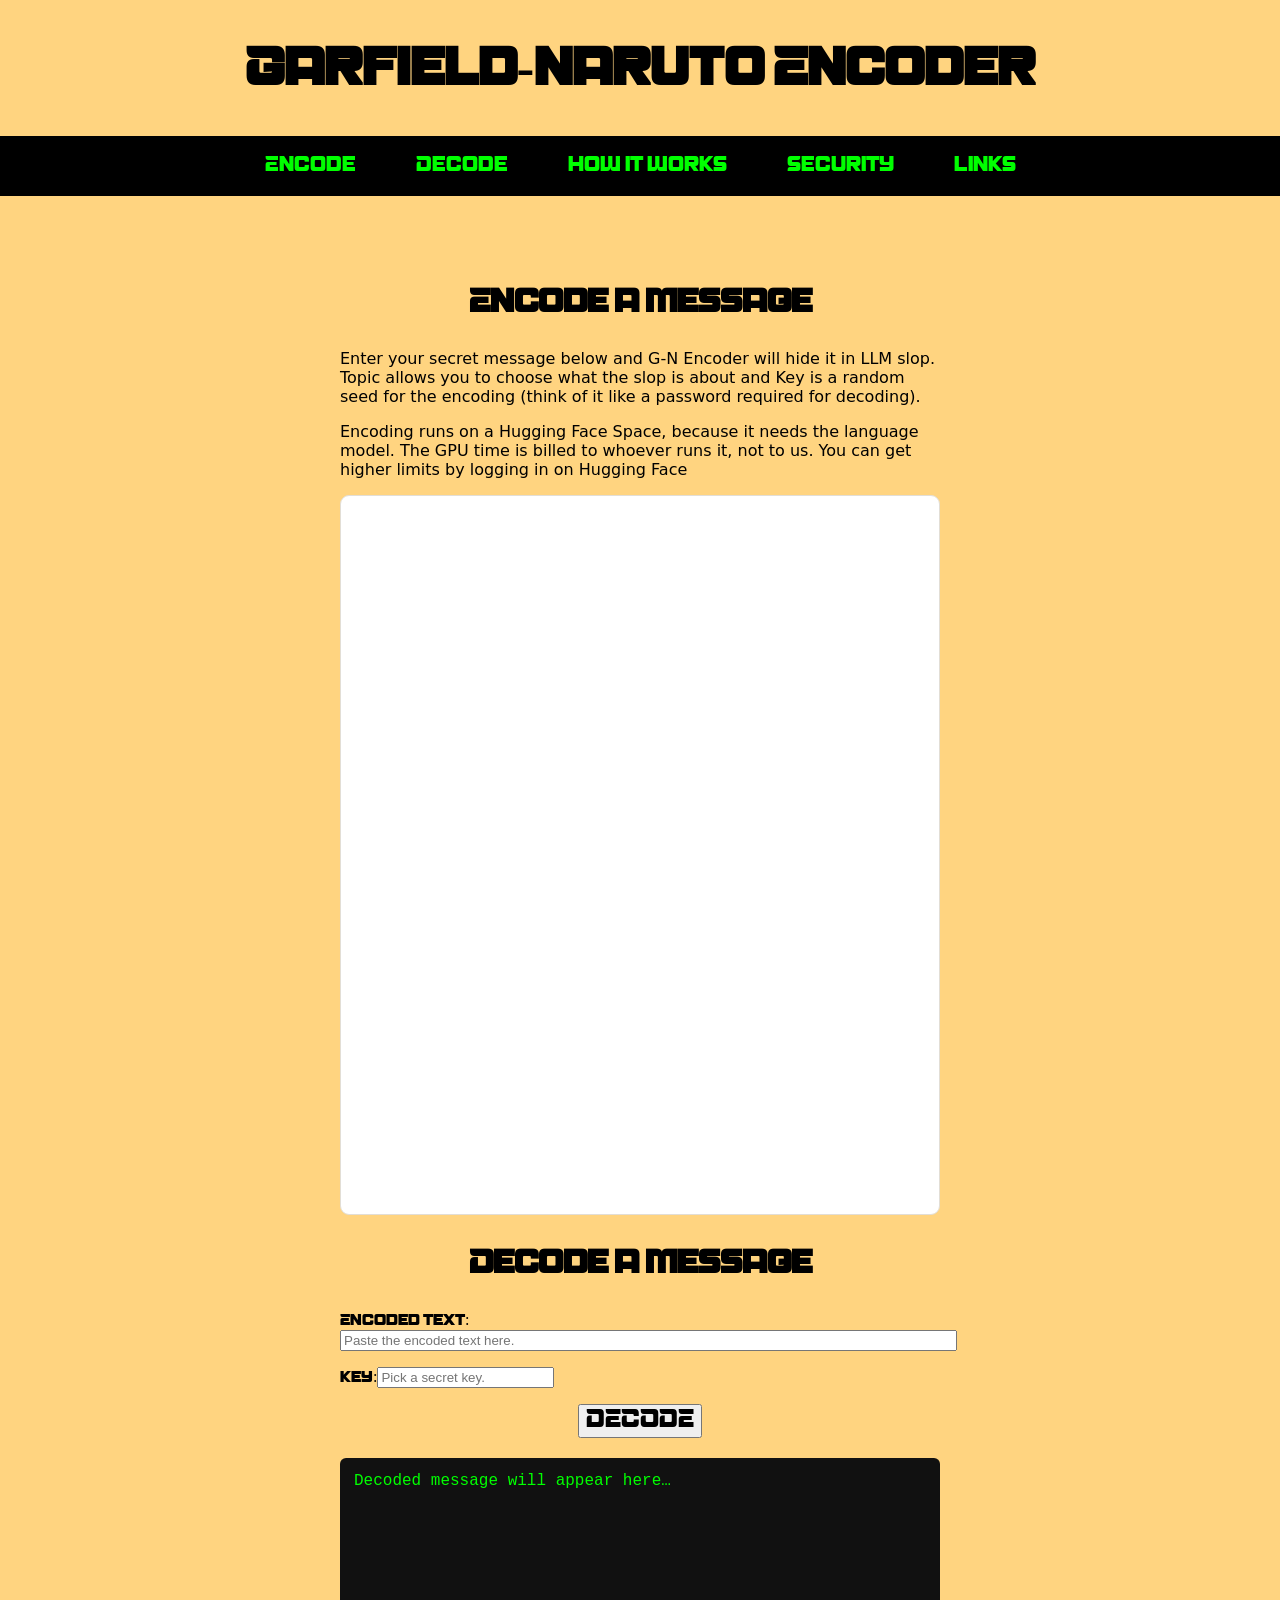
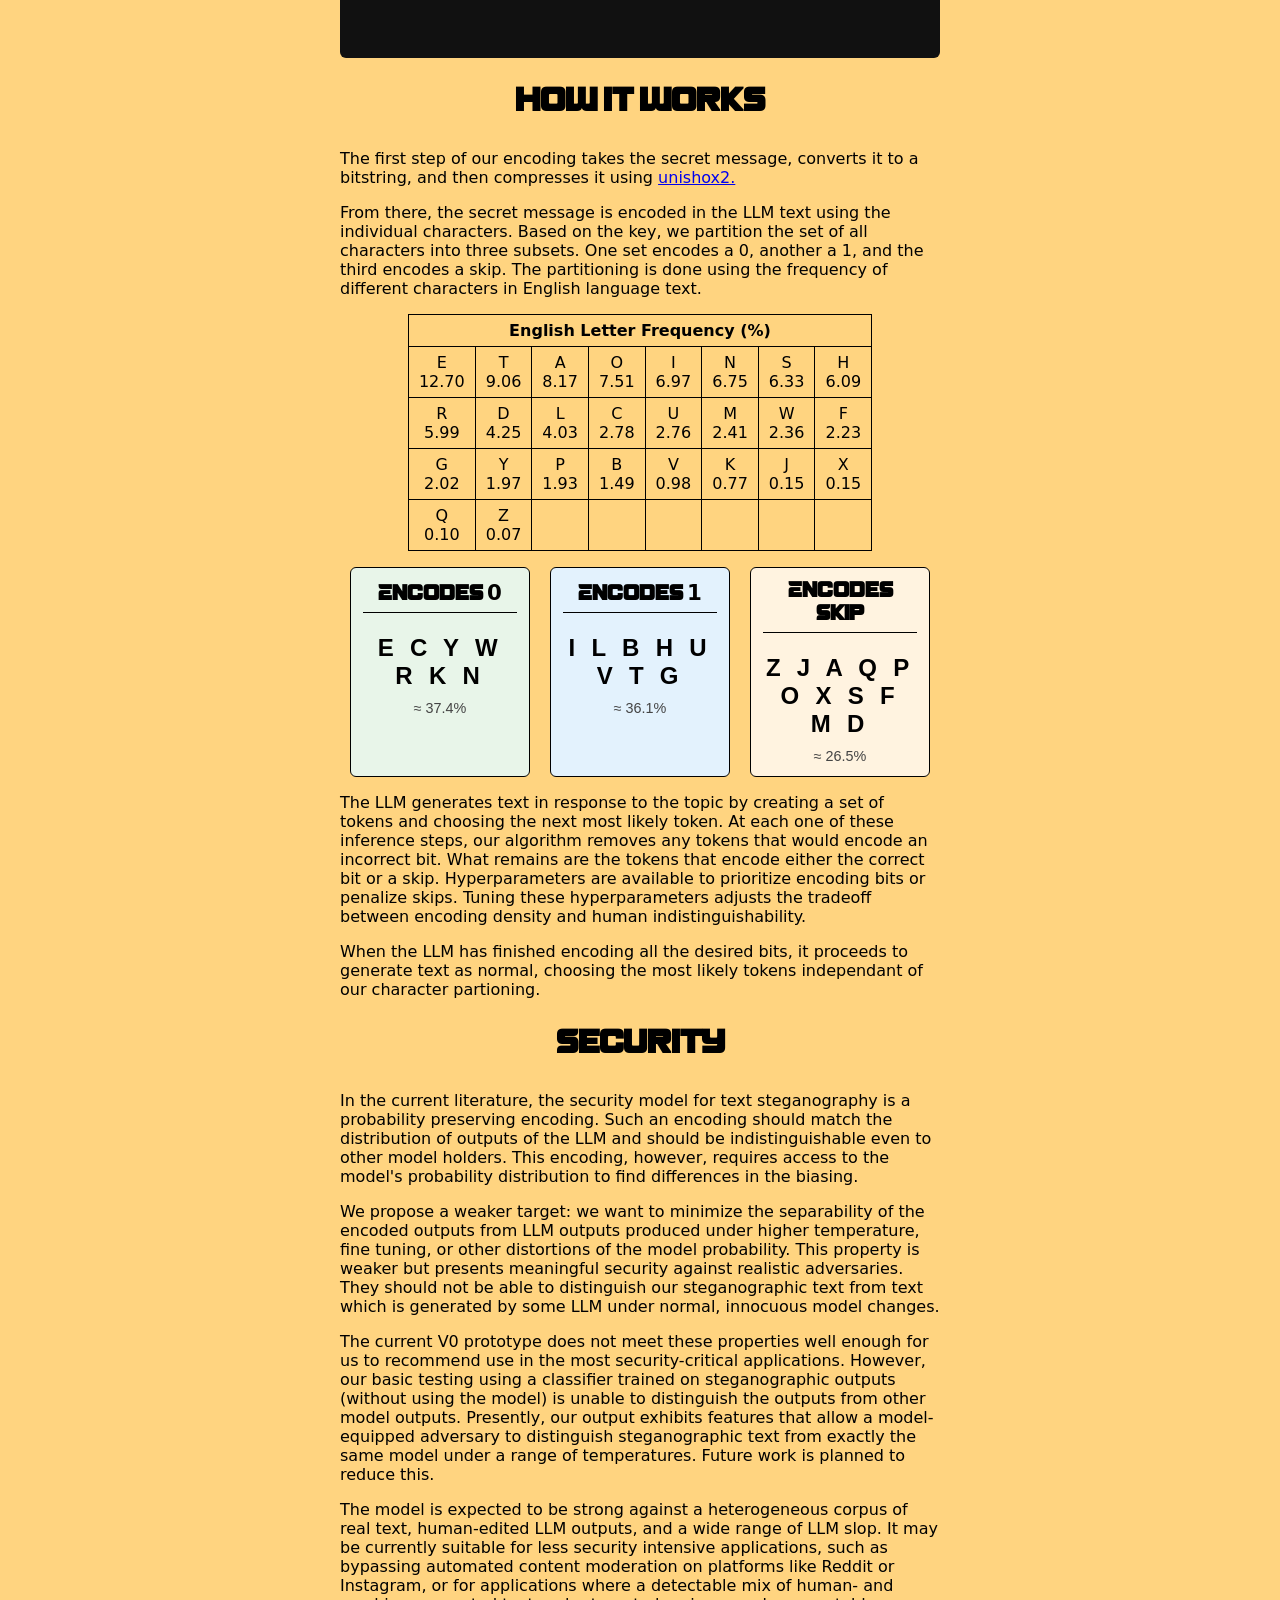
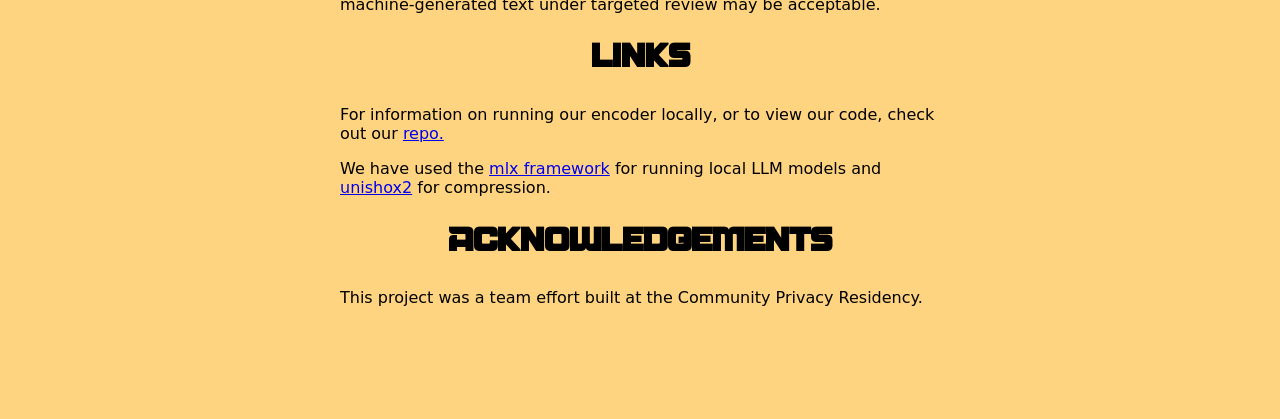
==== commit 002c3e8f: "Fix typo in encoding description paragraph :3" ====
--- a/index.html
+++ b/index.html
@@ -61,7 +61,7 @@
     <pre id="decodeOutput">Decoded message will appear here…</pre>
 
     <h2 id="how_it_works_section">How it works</h2>
-    <p>The first step of our encoding takes the secret message, converts it to a bistring, and then compresses it using <a href="https://pypi.org/project/unishox2-py3/">unishox2.</a></p>
+    <p>The first step of our encoding takes the secret message, converts it to a bitstring, and then compresses it using <a href="https://pypi.org/project/unishox2-py3/">unishox2.</a></p>
 
     <p>From there, the secret message is encoded in the LLM text using the individual characters. Based on the key, we partition the set of all characters into three subsets. One set encodes a 0, another a 1, and the third encodes a skip. The partitioning is done using the frequency of different characters in English language text.</p>
     <div class="table_holder">
